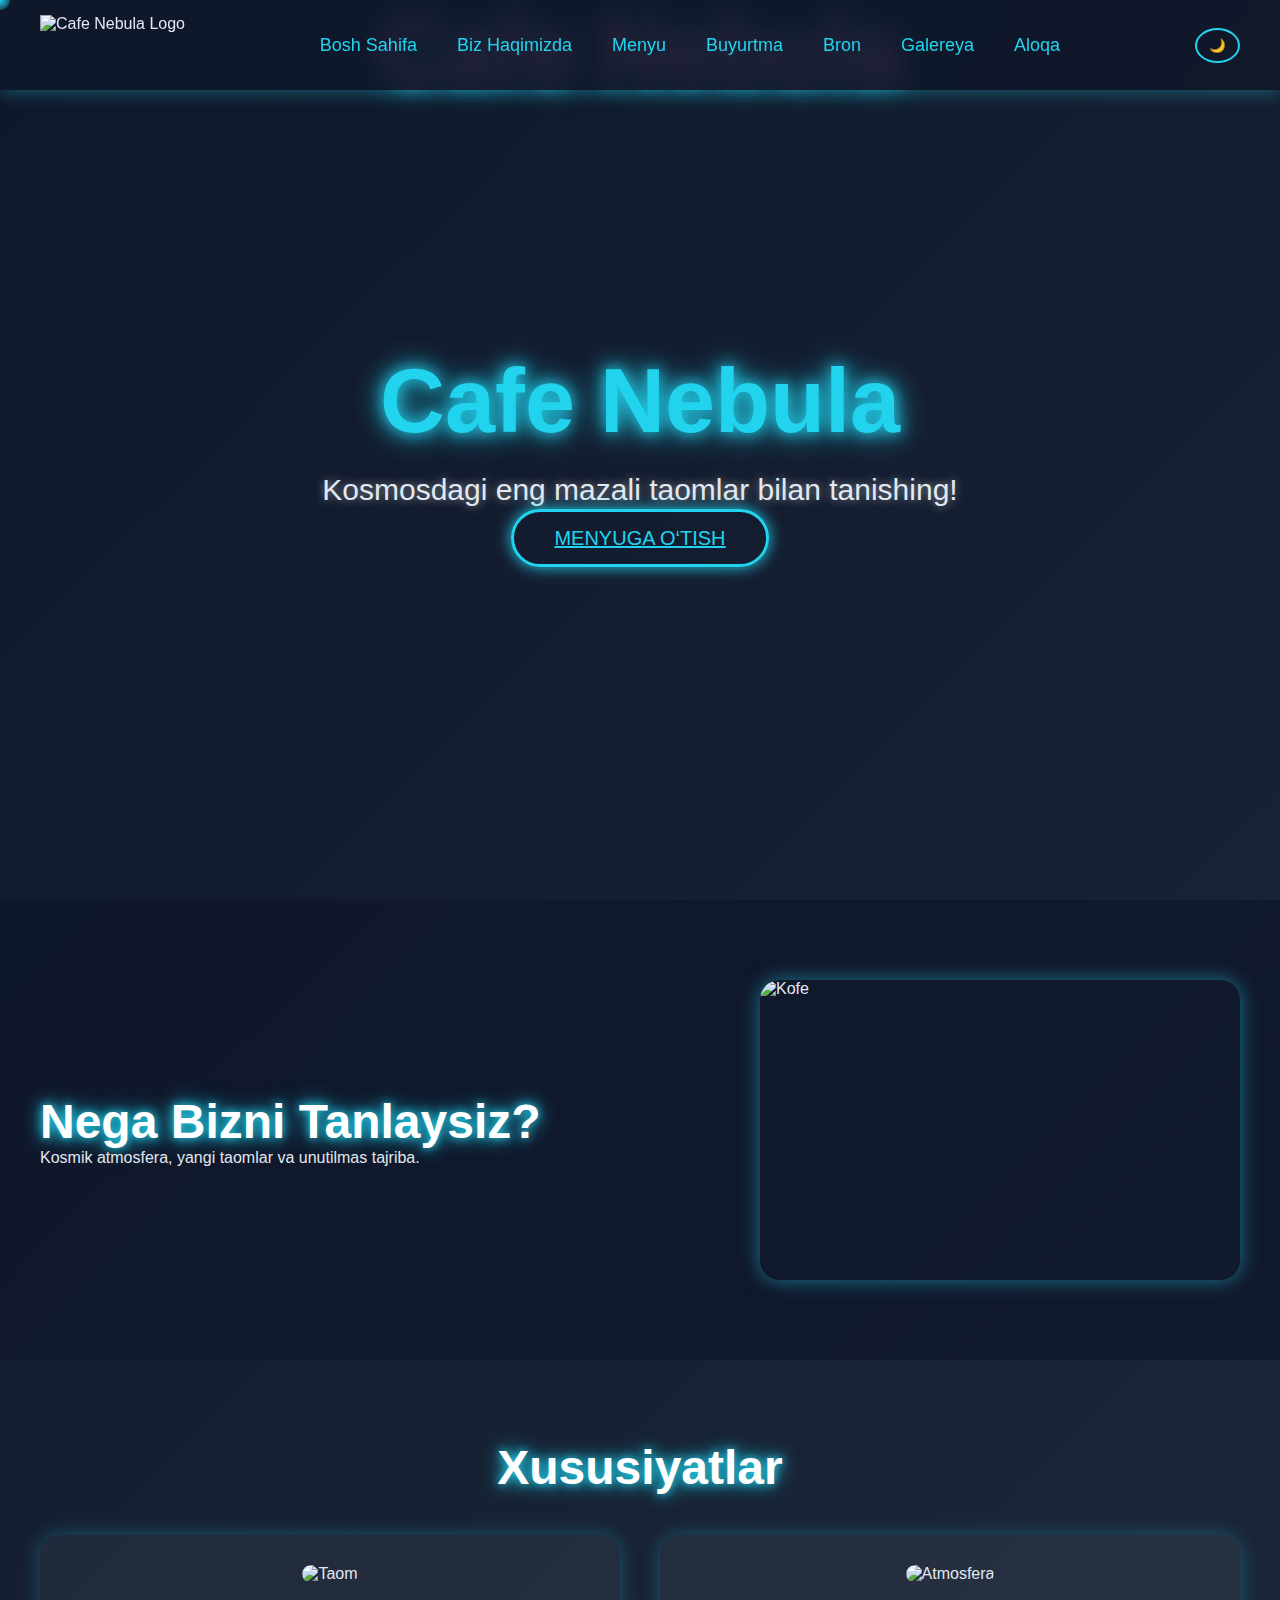
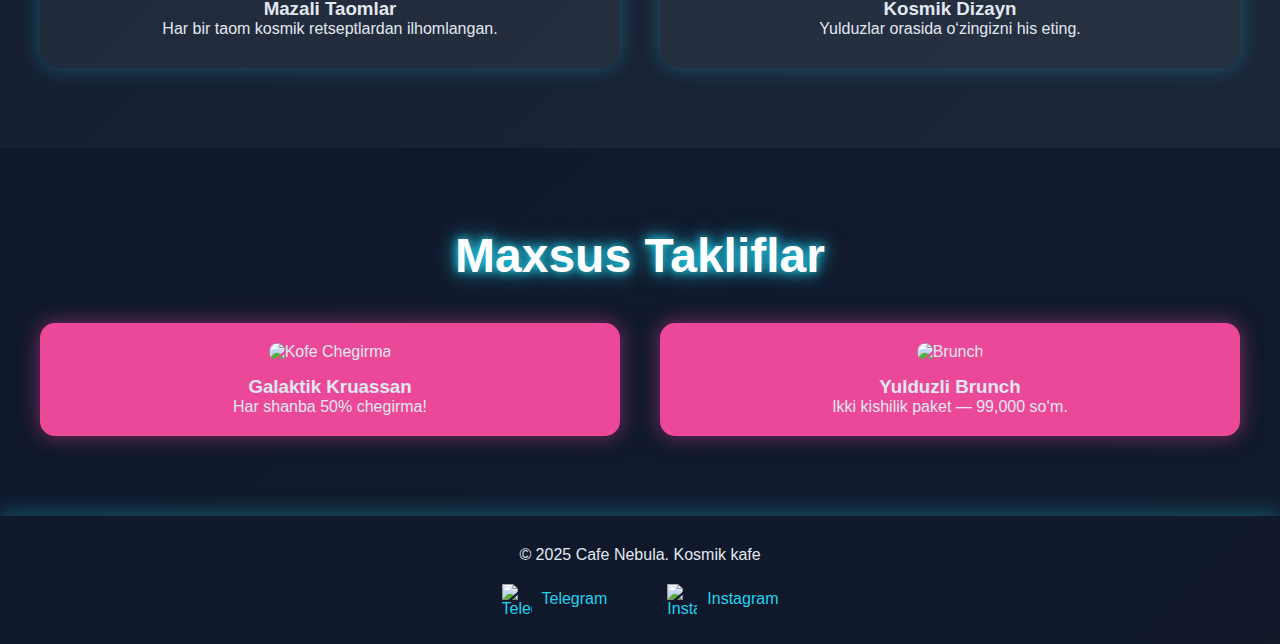
==== index.html @ 413cf3ee "First commit" ====
<!DOCTYPE html>
<html lang="uz">
<head>
    <meta charset="UTF-8">
    <meta name="viewport" content="width=device-width, initial-scale=1.0">
    <title>Cafe Nebula - Bosh Sahifa</title>
    <link rel="stylesheet" href="css/style.css">
    <link rel="stylesheet" href="css/responsive.css">
</head>
<body class="dark-theme">
    <div class="cursor"></div>
    <header class="hero">
        <nav class="navbar">
            <img src="https://images.unsplash.com/photo-1600585154340-be6161a56a0c?crop=entropy&cs=tinysrgb&fit=crop&fm=jpg&h=60&w=200" alt="Cafe Nebula Logo" class="logo bounce-in">
            <div class="hamburger">☰</div>
            <ul class="nav-links">
                <li><a href="index.html" class="nav-item slide-in">Bosh Sahifa</a></li>
                <li><a href="about.html" class="nav-item slide-in">Biz Haqimizda</a></li>
                <li><a href="menu.html" class="nav-item slide-in">Menyu</a></li>
                <li><a href="order.html" class="nav-item slide-in">Buyurtma</a></li>
                <li><a href="reservation.html" class="nav-item slide-in">Bron</a></li>
                <li><a href="gallery.html" class="nav-item slide-in">Galereya</a></li>
                <li><a href="contact.html" class="nav-item slide-in">Aloqa</a></li>
            </ul>
            <button id="theme-toggle" class="theme-btn pulse">🌙</button>
        </nav>
        <div class="hero-content">
            <h1 class="glitch neon" data-text="Cafe Nebula">Cafe Nebula</h1>
            <p class="fade-in">Kosmosdagi eng mazali taomlar bilan tanishing!</p>
            <a href="menu.html" class="btn neon-btn bounce">Menyuga O‘tish</a>
        </div>
        <div class="particles"></div>
    </header>
    <main>
        <section class="intro">
            <div class="intro-text fade-in">
                <h2 class="glow neon">Nega Bizni Tanlaysiz?</h2>
                <p>Kosmik atmosfera, yangi taomlar va unutilmas tajriba.</p>
            </div>
            <img src="https://images.unsplash.com/photo-1600585154340-be6161a56a0c" alt="Kofe" class="intro-img rotate-in">
        </section>
        <section class="features">
            <h2 class="glow neon">Xususiyatlar</h2>
            <div class="feature-grid">
                <div class="feature-card slide-in">
                    <img src="https://images.unsplash.com/photo-1600585154340-be6161a56a0c" alt="Taom">
                    <h3>Mazali Taomlar</h3>
                    <p>Har bir taom kosmik retseptlardan ilhomlangan.</p>
                </div>
                <div class="feature-card slide-in">
                    <img src="https://assets.grok.com/users/f0a11ad8-3ed5-49a5-899a-781ba89d2b54/tgwT6lal2LVEYIpy-generated_image.jpg" alt="Atmosfera">
                    <h3>Kosmik Dizayn</h3>
                    <p>Yulduzlar orasida o‘zingizni his eting.</p>
                </div>
            </div>
        </section>
        <section class="specials">
            <h2 class="glow neon">Maxsus Takliflar</h2>
            <div class="special-grid">
                <div class="special-card rotate-in">
                    <img src="https://images.unsplash.com/photo-1519996529931-28324d5a630e" alt="Kofe Chegirma">
                    <h3>Galaktik Kruassan</h3>
                    <p>Har shanba 50% chegirma!</p>
                </div>
                <div class="special-card rotate-in">
                    <img src="https://images.unsplash.com/photo-1568901346375-23c9450c58cd" alt="Brunch">
                    <h3>Yulduzli Brunch</h3>
                    <p>Ikki kishilik paket — 99,000 so‘m.</p>
                </div>
            </div>
        </section>
    </main>
    <footer class="footer">
        <p>© 2025 Cafe Nebula. Kosmik kafe</p>
        <div class="social-links">
            <a href="https://t.me/cafennebula" target="_blank" class="social-btn" aria-label="Telegram">
                <img src="https://upload.wikimedia.org/wikipedia/commons/8/82/Telegram_logo.svg" alt="Telegram" class="social-icon">
                Telegram
            </a>
            <a href="https://instagram.com/cafennebula" target="_blank" class="social-btn" aria-label="Instagram">
                <img src="https://upload.wikimedia.org/wikipedia/commons/a/a5/Instagram_icon.png" alt="Instagram" class="social-icon">
                Instagram
            </a>
        </div>
    </footer>
    <script src="js/script.js"></script>
</body>
</html>
---- css/style.css ----
/* Umumiy stillar */
* {
    margin: 0;
    padding: 0;
    box-sizing: border-box;
    font-family: Arial, sans-serif;
}

body {
    background: linear-gradient(135deg, #0f172a, #1e293b);
    color: #e2e8f0;
    overflow-x: hidden;
    transition: background 0.5s ease, color 0.5s ease;
}

body.light-theme {
    background: linear-gradient(135deg, #f0f9ff, #e2e8f0);
    color: #1e293b;
}

/* Custom Cursor */
.cursor {
    position: fixed;
    width: 20px;
    height: 20px;
    background: radial-gradient(circle, #22d3ee, transparent);
    border-radius: 50%;
    pointer-events: none;
    z-index: 9999;
    transform: translate(-50%, -50%);
    transition: transform 0.1s ease;
}

/* Navbar */
.navbar {
    background: rgba(15, 23, 42, 0.9);
    backdrop-filter: blur(10px);
    padding: 15px 40px;
    display: flex;
    justify-content: space-between;
    align-items: center;
    position: fixed;
    top: 0;
    left: 0;
    width: 100%;
    z-index: 1000;
    box-shadow: 0 4px 15px rgba(34, 211, 238, 0.3);
    transition: background 0.5s ease;
}

body.light-theme .navbar {
    background: rgba(255, 255, 255, 0.9);
    box-shadow: 0 4px 15px rgba(0, 0, 0, 0.1);
}

.logo {
    height: 60px;
}

.hamburger {
    display: none;
    font-size: 30px;
    color: #22d3ee;
    cursor: pointer;
    transition: color 0.3s ease;
}

body.light-theme .hamburger {
    color: #1e293b;
}

.nav-links {
    list-style: none;
    display: flex;
    align-items: center;
}

.nav-item {
    color: #22d3ee;
    text-decoration: none;
    margin: 0 20px;
    font-size: 18px;
    position: relative;
    transition: color 0.3s ease;
}

body.light-theme .nav-item {
    color: #1e293b;
}

.nav-item::after {
    content: '';
    position: absolute;
    width: 0;
    height: 2px;
    background: #22d3ee;
    bottom: -5px;
    left: 0;
    transition: width 0.3s ease;
}

body.light-theme .nav-item::after {
    background: #1e293b;
}

.nav-item:hover::after {
    width: 100%;
}

.nav-item:hover {
    color: #fff;
}

body.light-theme .nav-item:hover {
    color: #0f172a;
}

.theme-btn {
    background: none;
    border: 2px solid #22d3ee;
    color: #22d3ee;
    padding: 8px 12px;
    border-radius: 50%;
    cursor: pointer;
    transition: all 0.3s ease;
}

body.light-theme .theme-btn {
    border-color: #1e293b;
    color: #1e293b;
}

.theme-btn:hover {
    transform: scale(1.2);
    background: #22d3ee;
    color: #0f172a;
}

/* Hero Section */
.hero {
    height: 100vh;
    background: url('https://images.unsplash.com/photo-1600585154340-be6161a56a0c') no-repeat center center/cover;
    display: flex;
    flex-direction: column;
    justify-content: center;
    align-items: center;
    position: relative;
    overflow: hidden;
}

.hero-content {
    z-index: 2;
    text-align: center;
}

.glitch {
    font-size: 90px;
    color: #22d3ee;
    text-shadow: 0 0 15px #22d3ee, 0 0 30px #22d3ee;
    animation: glitch 1.5s infinite alternate;
}

body.light-theme .glitch {
    color: #1e293b;
    text-shadow: 0 0 15px #1e293b, 0 0 30px #1e293b;
}

.glitch::before, .glitch::after {
    content: attr(data-text);
    position: absolute;
    top: 0;
    left: 0;
    width: 100%;
    height: 100%;
}

.glitch::before {
    color: #ec4899;
    animation: glitch-top 1s infinite;
    clip-path: polygon(0 0, 100% 0, 100% 33%, 0 33%);
}

.glitch::after {
    color: #a5b4fc;
    animation: glitch-bottom 1.5s infinite;
    clip-path: polygon(0 67%, 100% 67%, 100% 100%, 0 100%);
}

.hero-content p {
    font-size: 30px;
    margin: 20px 0;
    text-shadow: 0 0 10px rgba(255, 255, 255, 0.5);
}

/* Neon Tugma */
.neon-btn {
    background: none;
    border: 3px solid #22d3ee;
    color: #22d3ee;
    padding: 15px 40px;
    border-radius: 50px;
    font-size: 20px;
    text-transform: uppercase;
    box-shadow: 0 0 15px #22d3ee;
    transition: all 0.3s ease;
}

body.light-theme .neon-btn {
    border-color: #1e293b;
    color: #1e293b;
    box-shadow: 0 0 15px #1e293b;
}

.neon-btn:hover {
    background: #22d3ee;
    color: #0f172a;
    box-shadow: 0 0 25px #22d3ee;
}

body.light-theme .neon-btn:hover {
    background: #1e293b;
    color: #fff;
    box-shadow: 0 0 25px #1e293b;
}

/* Particles */
.particles {
    position: absolute;
    top: 0;
    left: 0;
    width: 100%;
    height: 100%;
    background: url('data:image/svg+xml,<svg xmlns="http://www.w3.org/2000/svg" viewBox="0 0 100 100"><circle cx="10" cy="10" r="1" fill="#22d3ee"/><circle cx="20" cy="30" r="2" fill="#ec4899"/><circle cx="50" cy="70" r="1.5" fill="#a5b4fc"/></svg>') repeat;
    animation: particle-move 15s infinite linear;
    opacity: 0.6;
}

/* Intro Section */
.intro {
    padding: 80px 40px;
    display: flex;
    justify-content: space-between;
    align-items: center;
    background: rgba(15, 23, 42, 0.8);
}

body.light-theme .intro {
    background: rgba(255, 255, 255, 0.8);
}

.intro-text {
    max-width: 50%;
}

.intro-img {
    width: 40%;
    height: 300px;
    object-fit: cover;
    border-radius: 20px;
    box-shadow: 0 0 20px rgba(34, 211, 238, 0.5);
}

/* Features */
.features {
    padding: 80px 40px;
    text-align: center;
}

.features h2 {
    margin-bottom: 40px;
}

.feature-grid {
    display: grid;
    grid-template-columns: repeat(auto-fit, minmax(300px, 1fr));
    gap: 40px;
}

.feature-card {
    background: rgba(255, 255, 255, 0.05);
    padding: 30px;
    border-radius: 20px;
    box-shadow: 0 0 20px rgba(34, 211, 238, 0.3);
    transition: transform 0.3s ease;
}

body.light-theme .feature-card {
    background: rgba(15, 23, 42, 0.05);
    box-shadow: 0 0 20px rgba(0, 0, 0, 0.1);
}

.feature-card img {
    width: 100%;
    height: 200px;
    object-fit: cover;
    border-radius: 15px;
    margin-bottom: 15px;
}

.feature-card:hover {
    transform: translateY(-10px);
}

/* Specials */
.specials {
    padding: 80px 40px;
    background: rgba(15, 23, 42, 0.8);
    text-align: center;
}

body.light-theme .specials {
    background: rgba(255, 255, 255, 0.8);
}

.specials h2 {
    margin-bottom: 40px;
}

.special-grid {
    display: grid;
    grid-template-columns: repeat(auto-fit, minmax(300px, 1fr));
    gap: 40px;
}

.special-card {
    background: #ec4899;
    padding: 20px;
    border-radius: 15px;
    box-shadow: 0 0 20px rgba(236, 72, 153, 0.5);
    transition: transform 0.3s ease;
}

body.light-theme .special-card {
    background: #a5b4fc;
    box-shadow: 0 0 20px rgba(165, 180, 252, 0.5);
}

.special-card img {
    width: 100%;
    height: 200px;
    object-fit: cover;
    border-radius: 10px;
    margin-bottom: 15px;
}

.special-card:hover {
    transform: scale(1.05);
}

/* About, Menu, Order, Reservation, Gallery, Contact */
.about-section, .menu-section, .order-section, .reservation-section, .gallery-section, .contact-section {
    padding: 100px 40px;
    text-align: center;
}

.glow {
    font-size: 48px;
    color: #fff;
    text-shadow: 0 0 10px #22d3ee, 0 0 20px #22d3ee;
}

body.light-theme .glow {
    color: #1e293b;
    text-shadow: 0 0 10px #1e293b, 0 0 20px #1e293b;
}

/* Team */
.team-grid {
    display: grid;
    grid-template-columns: repeat(auto-fit, minmax(300px, 1fr));
    gap: 40px;
    margin-top: 40px;
}

.team-card {
    background: rgba(255, 255, 255, 0.05);
    padding: 20px;
    border-radius: 15px;
    box-shadow: 0 0 20px rgba(34, 211, 238, 0.3);
    transition: transform 0.3s ease;
}

body.light-theme .team-card {
    background: rgba(15, 23, 42, 0.05);
    box-shadow: 0 0 20px rgba(0, 0, 0, 0.1);
}

.team-card img {
    width: 100%;
    height: 250px;
    object-fit: cover;
    border-radius: 10px;
    margin-bottom: 15px;
}

.team-card:hover {
    transform: scale(1.05);
}

/* Menu */
.menu-grid {
    display: grid;
    grid-template-columns: repeat(auto-fit, minmax(300px, 1fr));
    gap: 40px;
    margin-top: 40px;
}

.menu-item {
    background: rgba(255, 255, 255, 0.05);
    padding: 20px;
    border-radius: 20px;
    box-shadow: 0 0 20px rgba(34, 211, 238, 0.3);
    transition: transform 0.3s ease;
}

body.light-theme .menu-item {
    background: rgba(15, 23, 42, 0.05);
    box-shadow: 0 0 20px rgba(0, 0, 0, 0.1);
}

.menu-item img {
    width: 100%;
    height: 200px;
    object-fit: cover;
    border-radius: 15px;
    margin-bottom: 15px;
}

.menu-item:hover {
    transform: scale(1.05);
}

/* Order & Reservation */
.order-form {
    max-width: 600px;
    margin: 40px auto;
    padding: 40px;
    background: rgba(255, 255, 255, 0.05);
    border-radius: 20px;
    box-shadow: 0 0 20px rgba(34, 211, 238, 0.3);
    transition: transform 0.3s ease;
}

body.light-theme .order-form {
    background: rgba(15, 23, 42, 0.05);
    box-shadow: 0 0 20px rgba(0, 0, 0, 0.1);
}

.order-form:hover {
    transform: scale(1.02);
}

.order-form label {
    font-size: 20px;
    color: #22d3ee;
    margin: 15px 0 5px;
    display: block;
}

body.light-theme .order-form label {
    color: #1e293b;
}

.input-field {
    width: 100%;
    padding: 15px;
    border: 2px solid #22d3ee;
    border-radius: 10px;
    background: rgba(255, 255, 255, 0.1);
    color: #fff;
    font-size: 16px;
    transition: border-color 0.3s ease;
}

body.light-theme .input-field {
    border-color: #1e293b;
    background: rgba(15, 23, 42, 0.1);
    color: #1e293b;
}

.input-field:focus {
    border-color: #ec4899;
    outline: none;
}

/* Gallery */
.gallery-grid {
    display: grid;
    grid-template-columns: repeat(auto-fit, minmax(300px, 1fr));
    gap: 40px;
    margin-top: 40px;
}

.gallery-item {
    position: relative;
    overflow: hidden;
    border-radius: 20px;
    box-shadow: 0 0 20px rgba(34, 211, 238, 0.3);
    transition: transform 0.5s ease;
}

.gallery-item img {
    width: 100%;
    height: 300px;
    object-fit: cover;
    transition: transform 0.5s ease;
}

.gallery-item:hover img {
    transform: scale(1.1);
}

.overlay {
    position: absolute;
    bottom: 0;
    width: 100%;
    background: rgba(15, 23, 42, 0.8);
    color: #22d3ee;
    padding: 10px;
    text-align: center;
    transform: translateY(100%);
    transition: transform 0.3s ease;
}

body.light-theme .overlay {
    background: rgba(255, 255, 255, 0.8);
    color: #1e293b;
}

.gallery-item:hover .overlay {
    transform: translateY(0);
}

/* Contact */
.contact-info {
    margin: 40px 0;
}

.contact-info p {
    font-size: 22px;
    margin: 10px 0;
}

.map iframe {
    width: 100%;
    height: 400px;
    border: 2px solid #22d3ee;
    border-radius: 20px;
    box-shadow: 0 0 20px rgba(34, 211, 238, 0.3);
}

body.light-theme .map iframe {
    border-color: #1e293b;
    box-shadow: 0 0 20px rgba(0, 0, 0, 0.1);
}

/* Footer */
.footer {
    background: rgba(15, 23, 42, 0.9);
    padding: 40px;
    text-align: center;
    box-shadow: 0 -4px 15px rgba(34, 211, 238, 0.3);
    transition: background 0.5s ease;
}

body.light-theme .footer {
    background: rgba(255, 255, 255, 0.9);
    box-shadow: 0 -4px 15px rgba(0, 0, 0, 0.1);
}

.social-links {
    margin-top: 20px;
}

.social-btn {
    color: #22d3ee;
    text-decoration: none;
    margin: 0 20px;
    font-size: 20px;
    transition: color 0.3s ease;
}

body.light-theme .social-btn {
    color: #1e293b;
}

.social-btn:hover {
    color: #ec4899;
}

/* Animatsiyalar */
.bounce-in { animation: bounceIn 1s ease forwards; }
.fade-in { animation: fadeIn 1.5s ease forwards; }
.slide-in { animation: slideIn 1s ease forwards; }
.rotate-in { animation: rotateIn 1s ease forwards; }
.flip-in { animation: flipIn 1s ease forwards; }
.spin-in { animation: spinIn 1s ease forwards; }
.pulse { animation: pulse 1.5s infinite; }
.orbit { animation: orbit 10s infinite linear; }

@keyframes bounceIn {
    0% { opacity: 0; transform: scale(0.3); }
    50% { opacity: 1; transform: scale(1.05); }
    70% { transform: scale(0.9); }
    100% { transform: scale(1); }
}

@keyframes fadeIn { from { opacity: 0; } to { opacity: 1; } }
@keyframes slideIn { from { opacity: 0; transform: translateX(-50px); } to { opacity: 1; transform: translateX(0); } }
@keyframes rotateIn { from { opacity: 0; transform: rotate(-45deg); } to { opacity: 1; transform: rotate(0); } }
@keyframes flipIn { from { opacity: 0; transform: rotateY(90deg); } to { opacity: 1; transform: rotateY(0); } }
@keyframes spinIn { from { opacity: 0; transform: rotate(360deg); } to { opacity: 1; transform: rotate(0); } }
@keyframes pulse { 0% { transform: scale(1); } 50% { transform: scale(1.05); } 100% { transform: scale(1); } }
@keyframes orbit { from { transform: rotate(0deg) translateX(10px) rotate(0deg); } to { transform: rotate(360deg) translateX(10px) rotate(-360deg); } }
@keyframes glitch { 0% { transform: translate(0); } 20% { transform: translate(-2px, 2px); } 40% { transform: translate(2px, -2px); } 60% { transform: translate(-2px, 0); } 80% { transform: translate(2px, 2px); } 100% { transform: translate(0); } }
@keyframes glitch-top { 0% { transform: translate(0); } 20% { transform: translate(-5px, 5px); } 40% { transform: translate(5px, -5px); } 60% { transform: translate(-5px, 0); } 80% { transform: translate(5px, 5px); } 100% { transform: translate(0); } }
@keyframes glitch-bottom { 0% { transform: translate(0); } 20% { transform: translate(5px, -5px); } 40% { transform: translate(-5px, 5px); } 60% { transform: translate(5px, 0); } 80% { transform: translate(-5px, -5px); } 100% { transform: translate(0); } }
@keyframes particle-move { from { background-position: 0 0; } to { background-position: 100px 100px; } }
/* Umumiy stillar */
* {
    margin: 0;
    padding: 0;
    box-sizing: border-box;
    font-family: Arial, sans-serif;
}

body {
    background: linear-gradient(135deg, #0f172a, #1e293b);
    color: #e2e8f0;
    overflow-x: hidden;
    transition: background 0.5s ease, color 0.5s ease;
}

body.light-theme {
    background: linear-gradient(135deg, #f0f9ff, #e2e8f0);
    color: #1e293b;
}

/* Custom Cursor */
.cursor {
    position: fixed;
    width: 20px;
    height: 20px;
    background: radial-gradient(circle, #22d3ee, transparent);
    border-radius: 50%;
    pointer-events: none;
    z-index: 9999;
    transform: translate(-50%, -50%);
    transition: transform 0.1s ease;
}

/* Navbar */
.navbar {
    background: rgba(15, 23, 42, 0.9);
    backdrop-filter: blur(10px);
    padding: 15px 40px;
    display: flex;
    justify-content: space-between;
    align-items: center;
    position: fixed;
    top: 0;
    left: 0;
    width: 100%;
    z-index: 1000;
    box-shadow: 0 4px 15px rgba(34, 211, 238, 0.3);
    transition: background 0.5s ease;
}

body.light-theme .navbar {
    background: rgba(255, 255, 255, 0.9);
    box-shadow: 0 4px 15px rgba(0, 0, 0, 0.1);
}

.logo {
    height: 60px;
    transition: transform 0.5s ease;
}

.logo:hover {
    transform: scale(1.1);
}

.hamburger {
    display: none;
    font-size: 30px;
    color: #22d3ee;
    cursor: pointer;
    transition: color 0.3s ease;
}

body.light-theme .hamburger {
    color: #1e293b;
}

.nav-links {
    list-style: none;
    display: flex;
    align-items: center;
    transition: all 0.3s ease;
}

.nav-links.active {
    display: flex; /* Hamburger bosilganda ko‘rinadi */
    flex-direction: column;
    position: absolute;
    top: 90px;
    left: 0;
    width: 100%;
    background: rgba(15, 23, 42, 0.95);
    padding: 20px 0;
    box-shadow: 0 4px 15px rgba(34, 211, 238, 0.3);
    opacity: 0;
    transform: translateY(-20px);
    transition: opacity 0.3s ease, transform 0.3s ease;
}

body.light-theme .nav-links.active {
    background: rgba(255, 255, 255, 0.95);
    box-shadow: 0 4px 15px rgba(0, 0, 0, 0.1);
}

.nav-links.active.show {
    opacity: 1;
    transform: translateY(0);
}

.nav-item {
    color: #22d3ee;
    text-decoration: none;
    margin: 0 20px;
    font-size: 18px;
    position: relative;
    transition: color 0.3s ease;
}

body.light-theme .nav-item {
    color: #1e293b;
}

.nav-item::after {
    content: '';
    position: absolute;
    width: 0;
    height: 2px;
    background: #22d3ee;
    bottom: -5px;
    left: 0;
    transition: width 0.3s ease;
}

body.light-theme .nav-item::after {
    background: #1e293b;
}

.nav-item:hover::after {
    width: 100%;
}

.nav-item:hover {
    color: #fff;
}

body.light-theme .nav-item:hover {
    color: #0f172a;
}

@media (max-width: 768px) {
    .nav-item {
        margin: 15px 0;
        text-align: center;
    }
}

.theme-btn {
    background: none;
    border: 2px solid #22d3ee;
    color: #22d3ee;
    padding: 8px 12px;
    border-radius: 50%;
    cursor: pointer;
    transition: all 0.3s ease;
}

body.light-theme .theme-btn {
    border-color: #1e293b;
    color: #1e293b;
}

.theme-btn:hover {
    transform: scale(1.2);
    background: #22d3ee;
    color: #0f172a;
}

body.light-theme .theme-btn:hover {
    background: #1e293b;
    color: #fff;
}

/* Qolgan CSS kodlari avvalgi holatda qoladi (hero, features, specials, va boshqalar) */    


/* Footer */
.footer {
    background: rgba(15, 23, 42, 0.9);
    padding: 30px;
    text-align: center;
    box-shadow: 0 -4px 20px rgba(34, 211, 238, 0.3);
    transition: background 0.5s ease;
}

body.light-theme .footer {
    background: rgba(248, 250, 252, 0.9);
    box-shadow: 0 -4px 20px rgba(249, 115, 22, 0.3);
}

.social-links {
    margin-top: 20px;
    display: flex;
    justify-content: center;
    gap: 20px;
}

.social-btn {
    display: flex;
    align-items: center;
    gap: 10px;
    text-decoration: none;
    color: #22d3ee;
    font-size: 16px;
    transition: transform 0.3s ease, opacity 0.3s ease, color 0.3s ease;
}

body.light-theme .social-btn {
    color: #f97316;
}

.social-icon {
    width: 30px;
    height: 30px;
    transition: transform 0.3s ease;
}

.social-btn:hover {
    transform: scale(1.1);
    opacity: 0.9;
    color: #fff;
}

body.light-theme .social-btn:hover {
    color: #1e293b;
}

body.light-theme .social-icon {
    filter: brightness(0) invert(1);
}
---- css/responsive.css ----
@media (max-width: 972px) {
    /* Responsive stillar (768px dan kichik ekranlar uchun) */
    .hamburger {
        display: block;
        font-size: 30px;
        color: #22d3ee; /* Doimiy ko‘k rang, dark/light rejimga moslanmaydi */
        cursor: pointer;
        transition: color 0.3s ease, text-shadow 0.3s ease, transform 0.3s ease;
        position: relative;
        z-index: 1001;
        margin-left: auto; /* O‘ng tomonga surish */
        padding-right: 40px; /* Sal orqaga olish uchun, ko‘proq orqa tomonga */
    }

    .hamburger:hover {
        text-shadow: 0 0 10px #22d3ee;
        transform: scale(1.1);
    }

    .nav-links {
        display: none;
        flex-direction: column;
        position: absolute;
        top: 90px;
        left: 0;
        width: 100%;
        background: rgba(15, 23, 42, 0.95);
        padding: 20px 0;
        box-shadow: 0 4px 15px rgba(34, 211, 238, 0.3);
        opacity: 0;
        transform: translateY(-20px);
        transition: opacity 0.3s ease, transform 0.3s ease, background 0.5s ease;
        z-index: 1000;
    }

    body.light-theme .nav-links {
        background: rgba(255, 255, 255, 0.95);
        box-shadow: 0 4px 15px rgba(0, 0, 0, 0.1);
    }

    .nav-links.active {
        display: flex;
        opacity: 1;
        transform: translateY(0);
    }

    .nav-item {
        margin: 15px 0;
        text-align: center;
        font-size: 18px;
        color: #22d3ee;
        text-decoration: none;
        transition: color 0.3s ease, text-shadow 0.3s ease, transform 0.3s ease;
    }
/* Responsive stillar (768px dan kichik ekranlar uchun) */
@media (max-width: 768px) {
    /* Hamburger menyusi */
    .hamburger {
        display: block;
        font-size: 30px;
        color: #22d3ee; /* Doimiy ko‘k rang, dark/light rejimga moslanmaydi */
        cursor: pointer;
        transition: color 0.3s ease, text-shadow 0.3s ease, transform 0.3s ease;
        position: relative;
        z-index: 1001;
        margin-left: auto; /* O‘ng tomonga surish */
        padding-right: 40px; /* Sal orqaga olish uchun, ko‘proq orqa tomonga */
    }

    .hamburger:hover {
        text-shadow: 0 0 10px #22d3ee;
        transform: scale(1.1);
    }

    /* Nav Links */
    .nav-links {
        display: none;
        flex-direction: column;
        position: absolute;
        top: 90px;
        left: 0;
        width: 100%;
        background: rgba(15, 23, 42, 0.95);
        padding: 20px 0;
        box-shadow: 0 4px 15px rgba(34, 211, 238, 0.3);
        opacity: 0;
        transform: translateY(-20px);
        transition: opacity 0.3s ease, transform 0.3s ease, background 0.5s ease;
        z-index: 1000;
    }

    body.light-theme .nav-links {
        background: rgba(255, 255, 255, 0.95);
        box-shadow: 0 4px 15px rgba(0, 0, 0, 0.1);
    }

    .nav-links.active {
        display: flex;
        opacity: 1;
        transform: translateY(0);
    }

    .nav-item {
        margin: 15px 0;
        text-align: center;
        font-size: 18px;
        color: #22d3ee;
        text-decoration: none;
        transition: color 0.3s ease, text-shadow 0.3s ease, transform 0.3s ease;
    }

    body.light-theme .nav-item {
        color: #1e293b;
    }

    .nav-item:hover {
        color: #fff;
        text-shadow: 0 0 10px #22d3ee;
        transform: scale(1.05);
    }

    body.light-theme .nav-item:hover {
        color: #0f172a;
        text-shadow: 0 0 10px #1e293b;
    }

    /* Theme Toggle (Alohida joylash) */
    .theme-btn {
        position: absolute;
        top: 25px;
        right: 20px; /* Hamburger’dan alohida, o‘ng tomonda, lekin chaproq */
        background: none;
        border: 2px solid #22d3ee;
        color: #22d3ee;
        padding: 8px 12px;
        border-radius: 50%;
        cursor: pointer;
        transition: all 0.3s ease;
        z-index: 1001;
    }

    body.light-theme .theme-btn {
        border-color: #1e293b;
        color: #1e293b;
    }

    .theme-btn:hover {
        transform: scale(1.2);
        background: #22d3ee;
        color: #0f172a;
        box-shadow: 0 0 15px #22d3ee;
    }

    body.light-theme .theme-btn:hover {
        background: #1e293b;
        color: #fff;
        box-shadow: 0 0 15px #1e293b;
    }

    /* Hero Section */
    .hero-content h1 {
        font-size: 60px;
    }

    .hero-content p {
        font-size: 22px;
    }

    /* Intro Section */
    .intro {
        flex-direction: column;
        text-align: center;
    }

    .intro-text {
        max-width: 100%;
        margin-bottom: 30px;
    }

    .intro-img {
        width: 80%;
        height: 250px;
    }

    /* Grids */
    .feature-grid, .special-grid, .team-grid, .menu-grid, .gallery-grid {
        grid-template-columns: 1fr;
        gap: 25px;
    }

    .feature-card, .special-card, .team-card, .menu-item, .gallery-item {
        padding: 20px;
    }

    /* Forms */
    .order-form {
        width: 90%;
        padding: 20px;
        margin: 40px auto;
    }

    /* Map */
    .map iframe {
        height: 300px;
    }
}

/* Kichik ekranlar uchun qo‘shimcha (480px dan kichik) */
@media (max-width: 480px) {
    .hero-content h1 {
        font-size: 40px;
    }

    .hero-content p {
        font-size: 18px;
    }

    .neon-btn {
        padding: 10px 20px;
        font-size: 16px;
    }

    .intro-img, .feature-card img, .special-card img, .team-card img, .menu-item img, .gallery-item img {
        height: 150px;
    }

    .hamburger {
        font-size: 25px;
        padding-right: 30px; /* Kichik ekranlarda ham sal orqaga olish */
    }

    .nav-item {
        font-size: 14px;
        margin: 15px 0;
    }

    .theme-btn {
        top: 20px;
        right: 15px; /* Kichik ekranlarda o‘ng tomonda, lekin chaproq */
        padding: 6px 10px;
    }
}}
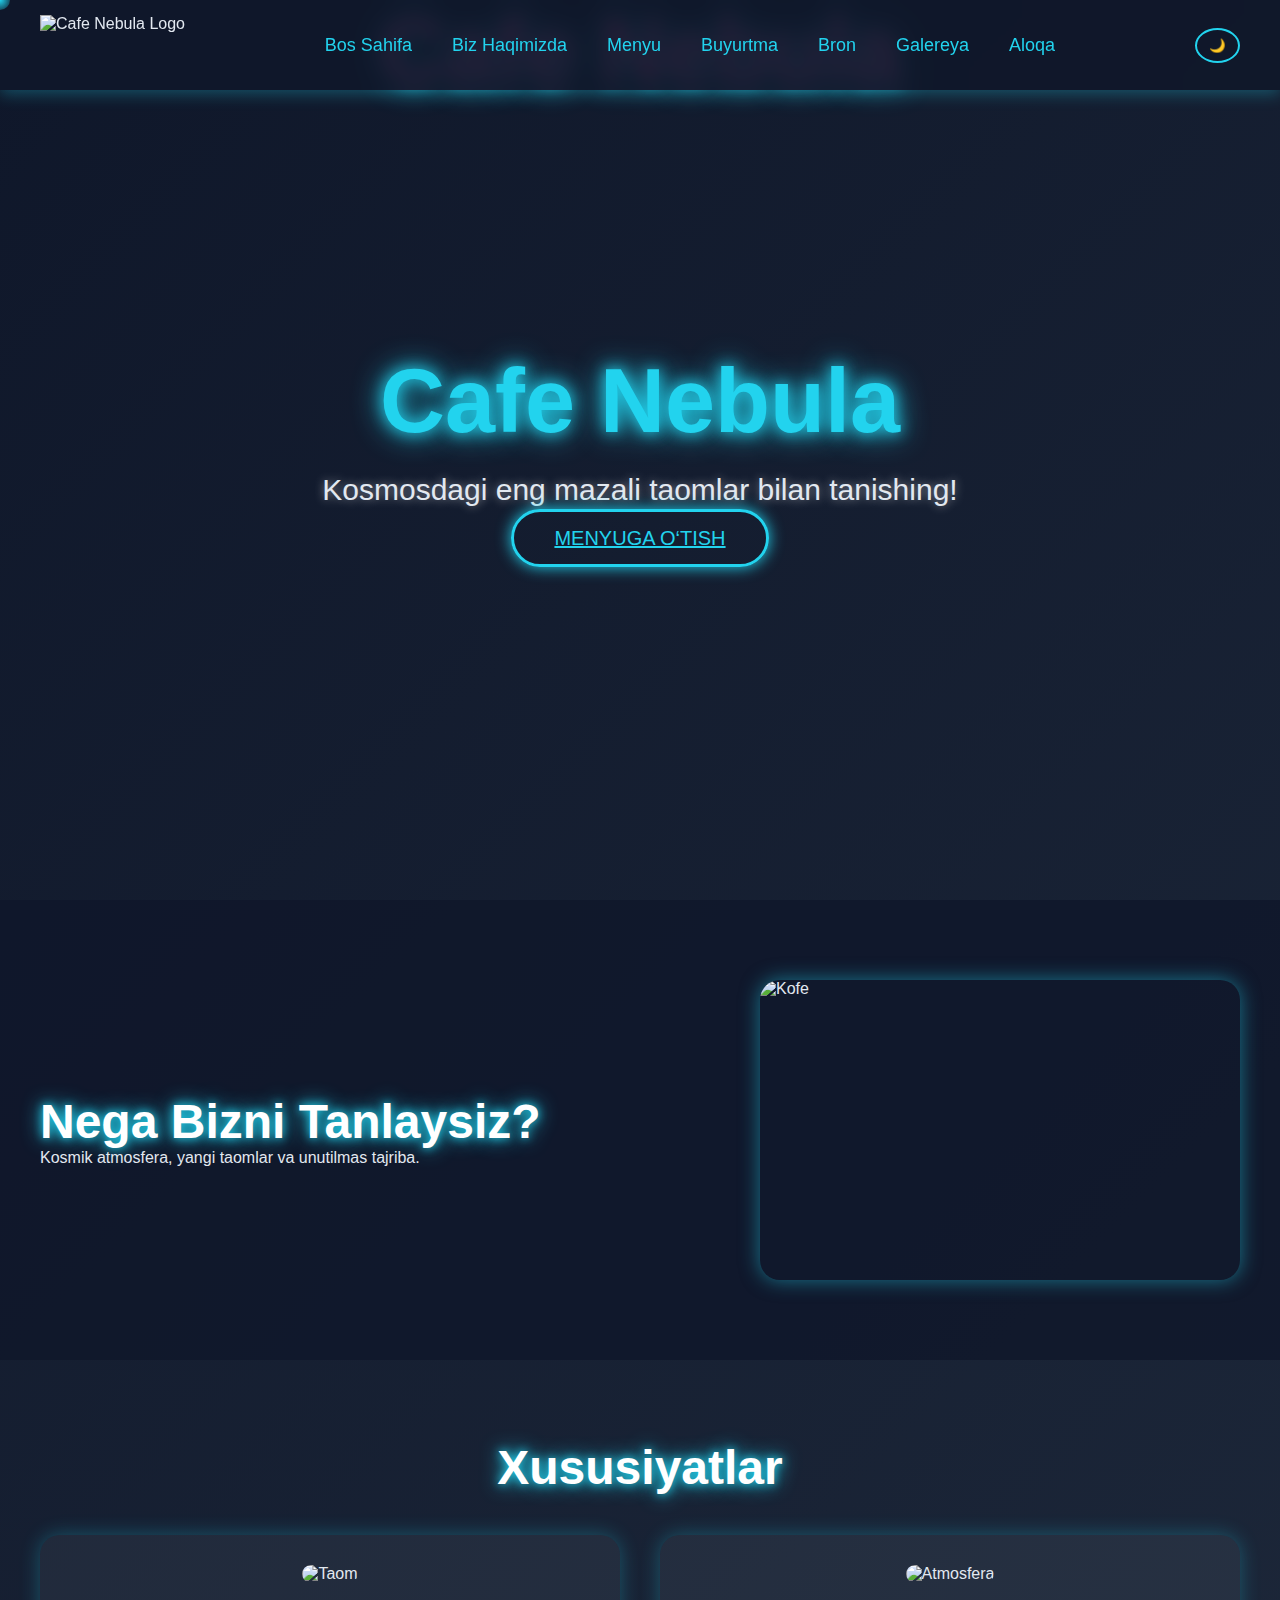
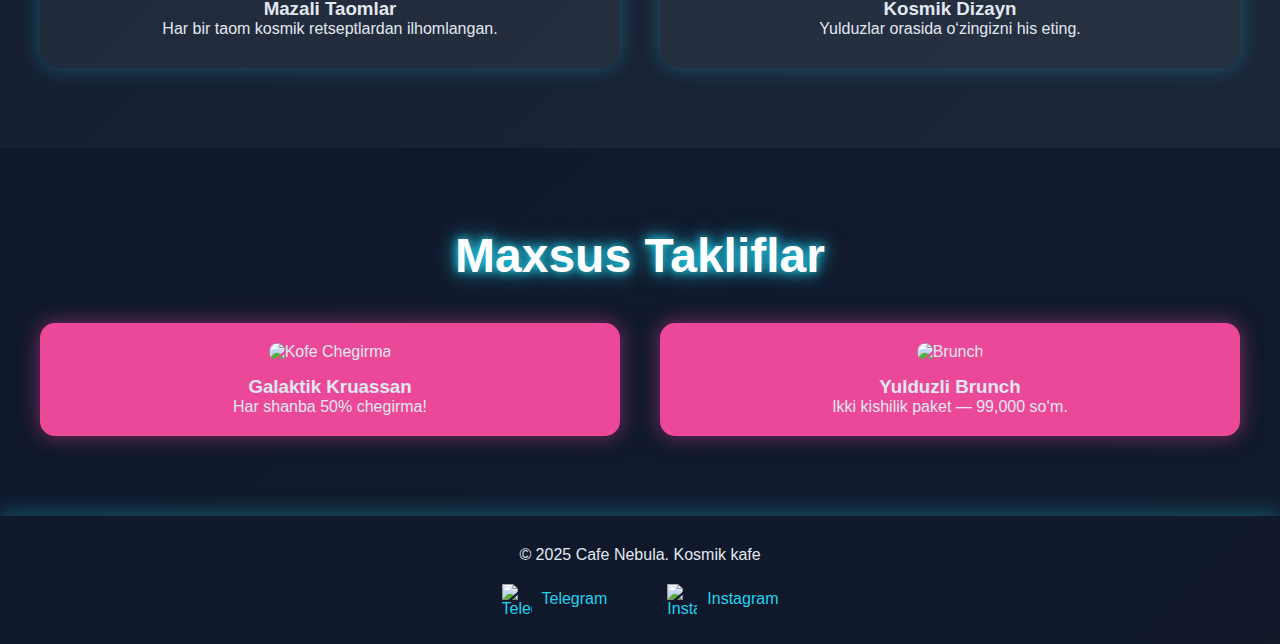
==== commit 24d86522: "index.html" ====
--- a/index.html
+++ b/index.html
@@ -14,7 +14,7 @@
             <img src="https://images.unsplash.com/photo-1600585154340-be6161a56a0c?crop=entropy&cs=tinysrgb&fit=crop&fm=jpg&h=60&w=200" alt="Cafe Nebula Logo" class="logo bounce-in">
             <div class="hamburger">☰</div>
             <ul class="nav-links">
-                <li><a href="index.html" class="nav-item slide-in">Bosh Sahifa</a></li>
+                <li><a href="index.html" class="nav-item slide-in">Bos Sahifa</a></li>
                 <li><a href="about.html" class="nav-item slide-in">Biz Haqimizda</a></li>
                 <li><a href="menu.html" class="nav-item slide-in">Menyu</a></li>
                 <li><a href="order.html" class="nav-item slide-in">Buyurtma</a></li>
@@ -85,4 +85,4 @@
     </footer>
     <script src="js/script.js"></script>
 </body>
-</html>+</html>
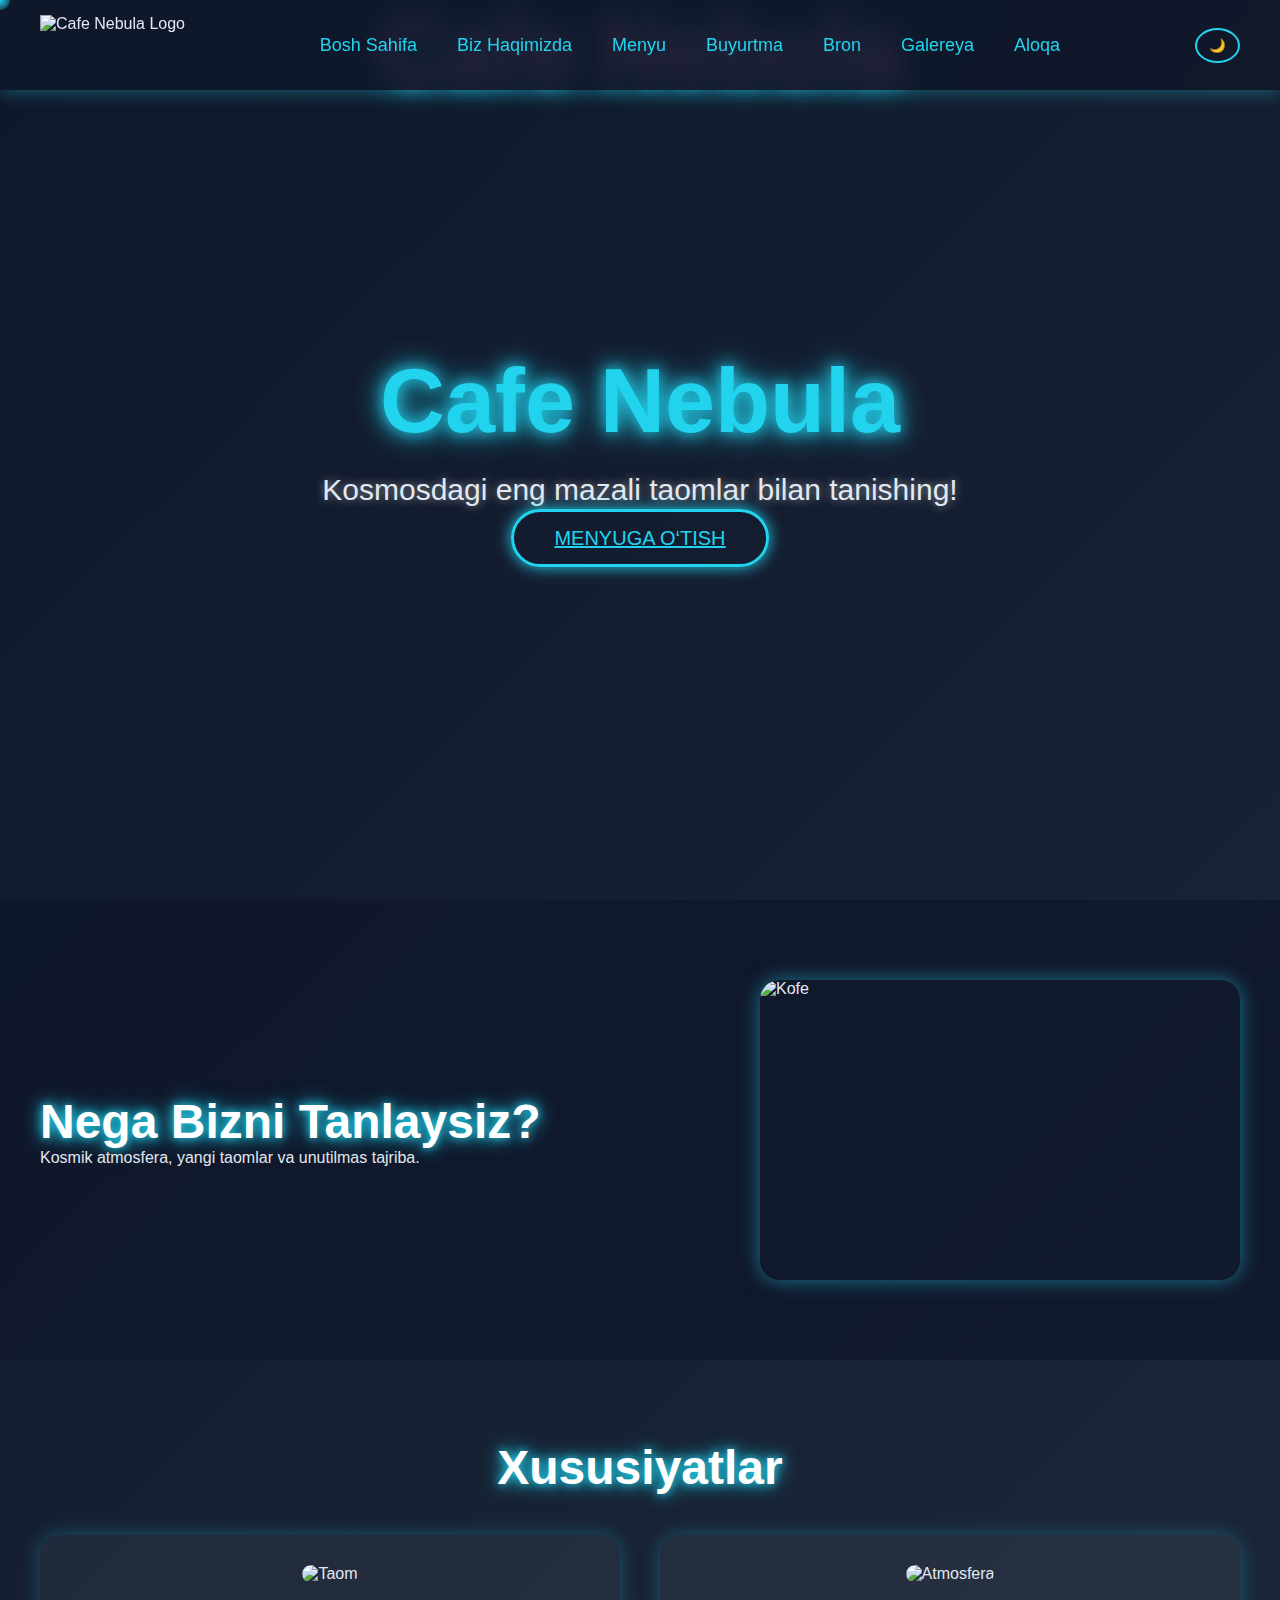
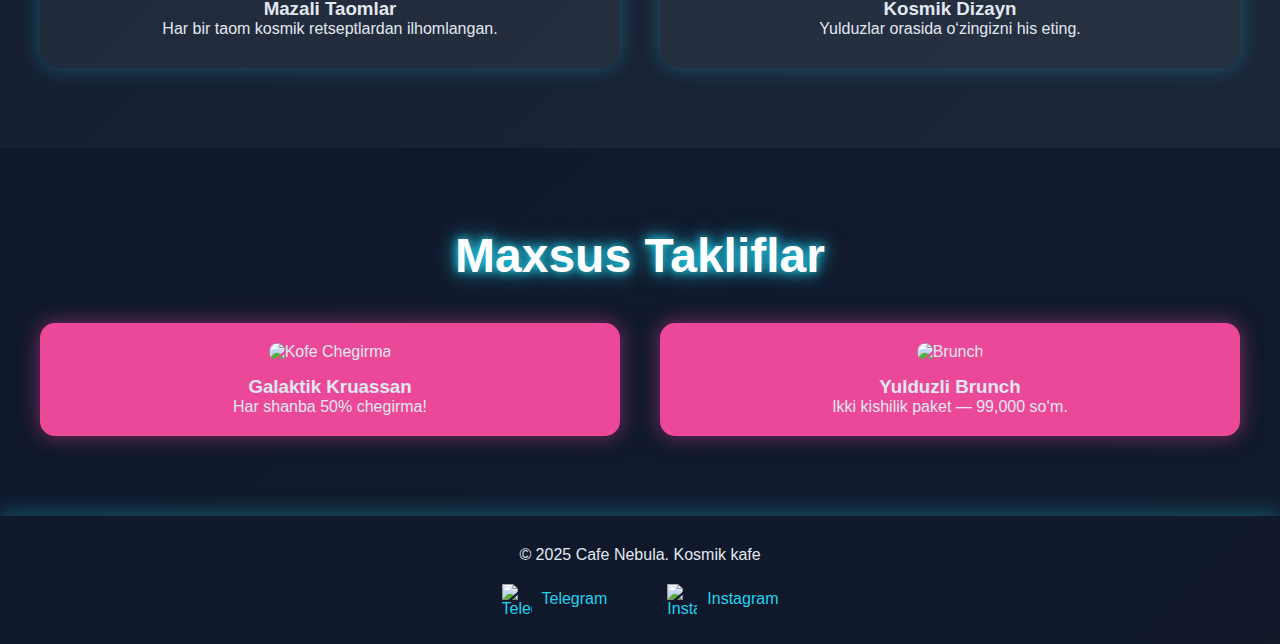
==== commit 2080cc09: "index.html" ====
--- a/index.html
+++ b/index.html
@@ -14,7 +14,7 @@
             <img src="https://images.unsplash.com/photo-1600585154340-be6161a56a0c?crop=entropy&cs=tinysrgb&fit=crop&fm=jpg&h=60&w=200" alt="Cafe Nebula Logo" class="logo bounce-in">
             <div class="hamburger">☰</div>
             <ul class="nav-links">
-                <li><a href="index.html" class="nav-item slide-in">Bos Sahifa</a></li>
+                <li><a href="index.html" class="nav-item slide-in">Bosh Sahifa</a></li>
                 <li><a href="about.html" class="nav-item slide-in">Biz Haqimizda</a></li>
                 <li><a href="menu.html" class="nav-item slide-in">Menyu</a></li>
                 <li><a href="order.html" class="nav-item slide-in">Buyurtma</a></li>
